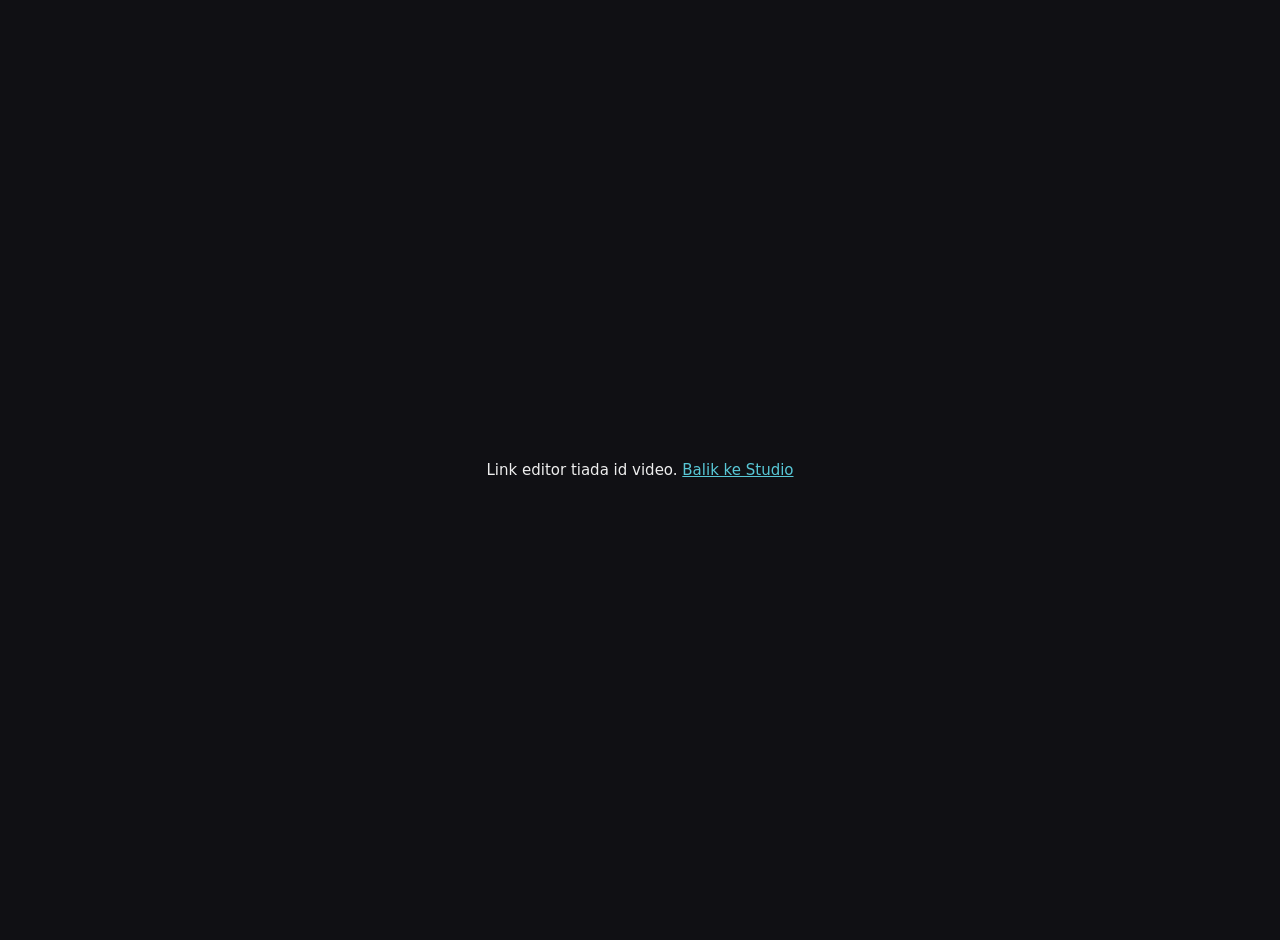
==== editor/index.html @ 08c7e776 "Editor PWA: editor reel dalam Studio, layout gaya CapCut, media dari Drive, Siap ke Mac mini Co-Auth" ====
<!doctype html>
<html lang="ms">
<head>
<meta charset="utf-8">
<meta name="viewport" content="width=device-width,initial-scale=1,viewport-fit=cover">
<title>Editor · Miracikcit Studio</title>
<meta name="theme-color" content="#101014">
<style>body{margin:0;background:#101014;color:#eee;font:15px/1.5 system-ui,sans-serif;display:grid;place-items:center;min-height:100vh;text-align:center;padding:20px}a{color:#58c7d6}</style>
</head>
<body>
<p id="m">Membuka editor…</p>
<script>
/* Pintu masuk editor: editor/?v=<id>. Pastikan service worker Studio aktif, kemudian pergi ke editor/v/<id>/ (dihidang oleh sw.js). */
(async () => {
  const v = new URLSearchParams(location.search).get('v'), m = document.getElementById('m');
  if (!v) { m.innerHTML = 'Link editor tiada id video. <a href="../#editor">Balik ke Studio</a>'; return; }
  if (!('serviceWorker' in navigator)) { m.textContent = 'Browser ni tak sokong editor Studio.'; return; }
  await navigator.serviceWorker.register('../sw.js', { scope: '../' });
  await navigator.serviceWorker.ready;
  if (!navigator.serviceWorker.controller) await new Promise(r => { navigator.serviceWorker.addEventListener('controllerchange', r, { once: true }); setTimeout(r, 3000); });
  location.replace('v/' + encodeURIComponent(v) + '/');
})().catch(e => { document.getElementById('m').textContent = 'Editor tak dapat dibuka: ' + e.message; });
</script>
</body>
</html>
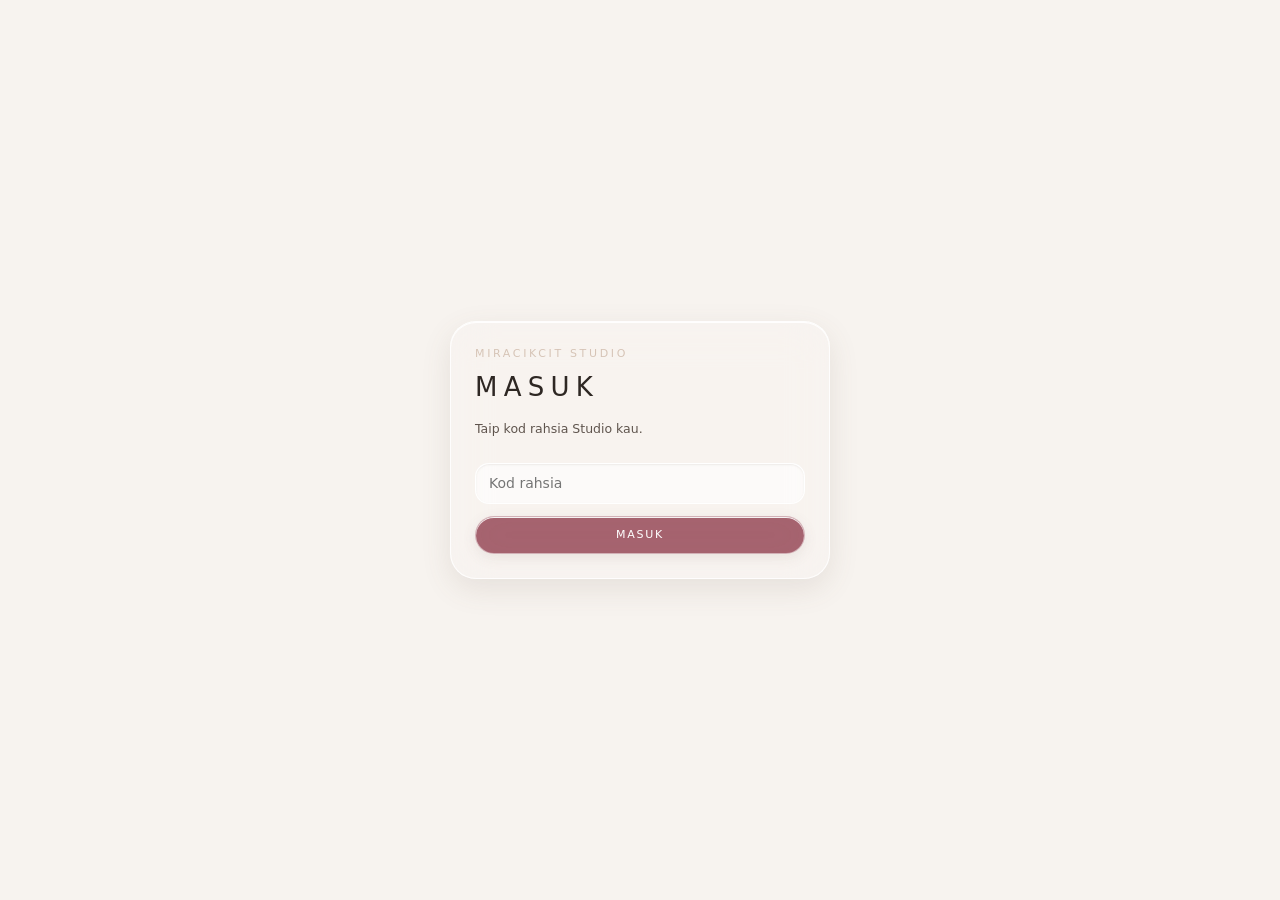
==== commit 05168d40: "Editor jadi app Home Screen sendiri (manifest editor/, senarai projek, ✕ balik ke senarai) Co-Author" ====
--- a/editor/index.html
+++ b/editor/index.html
@@ -3,23 +3,55 @@
 <head>
 <meta charset="utf-8">
 <meta name="viewport" content="width=device-width,initial-scale=1,viewport-fit=cover">
-<title>Editor · Miracikcit Studio</title>
+<title>Editor</title>
+<link rel="manifest" href="manifest.webmanifest">
+<meta name="apple-mobile-web-app-capable" content="yes">
+<meta name="apple-mobile-web-app-title" content="Editor">
+<link rel="apple-touch-icon" href="../icons/icon-180.png">
+<link rel="stylesheet" href="../css/app.css">
 <meta name="theme-color" content="#101014">
-<style>body{margin:0;background:#101014;color:#eee;font:15px/1.5 system-ui,sans-serif;display:grid;place-items:center;min-height:100vh;text-align:center;padding:20px}a{color:#58c7d6}</style>
+<style>body.boot{margin:0;background:#101014;color:#eee;font:15px/1.5 system-ui,sans-serif;display:grid;place-items:center;min-height:100vh;text-align:center;padding:20px}body.boot a{color:#58c7d6}
+body.list{margin:0;padding:calc(env(safe-area-inset-top) + 18px) 16px 40px;min-height:100vh}
+.el h1{font-size:26px;margin:0 0 4px}.el .row{display:flex;align-items:center;gap:10px;padding:14px;margin-top:10px;border-radius:18px;text-decoration:none;color:inherit}
+.el .row b{display:block;font-size:16px}.el .row span{flex:1;min-width:0}.el .row i{font-style:normal;font-size:20px}</style>
 </head>
-<body>
+<body class="boot">
 <p id="m">Membuka editor…</p>
 <script>
 /* Pintu masuk editor: editor/?v=<id>. Pastikan service worker Studio aktif, kemudian pergi ke editor/v/<id>/ (dihidang oleh sw.js). */
 (async () => {
   const v = new URLSearchParams(location.search).get('v'), m = document.getElementById('m');
-  if (!v) { m.innerHTML = 'Link editor tiada id video. <a href="../#editor">Balik ke Studio</a>'; return; }
+  /* 24 Nov 2026 (Mira): Editor boleh jadi app sendiri di Home Screen (manifest editor/, start_url ?app=1), berasingan dari Studio
+     supaya boleh tukar antara Studio dan Editor dalam app switcher. Tanpa ?v= : senarai projek dari Studio (doc edpwa). */
+  if (new URLSearchParams(location.search).get('app')) try { localStorage.setItem('edApp', '1'); } catch (e) {}
+  if (!v) return edList(m);
   if (!('serviceWorker' in navigator)) { m.textContent = 'Browser ni tak sokong editor Studio.'; return; }
-  await navigator.serviceWorker.register('../sw.js', { scope: '../' });
-  await navigator.serviceWorker.ready;
-  if (!navigator.serviceWorker.controller) await new Promise(r => { navigator.serviceWorker.addEventListener('controllerchange', r, { once: true }); setTimeout(r, 3000); });
-  location.replace('v/' + encodeURIComponent(v) + '/');
+  const reg = await navigator.serviceWorker.register('../sw.js', { scope: '../' });
+  reg.update().catch(() => {});
+  // tunggu service worker versi baru (yang kenal laluan editor) mengawal page ni
+  const ping = () => new Promise(res => { const c = navigator.serviceWorker.controller; if (!c) return res(false);
+    const ch = new MessageChannel(); const t = setTimeout(() => res(false), 700); ch.port1.onmessage = e => { clearTimeout(t); res(e.data === 'ed1'); }; c.postMessage({ t: 'edping' }, [ch.port2]); });
+  for (let i = 0; i < 40; i++) { if (await ping()) return location.replace('v/' + encodeURIComponent(v) + '/'); if (i === 8) m.textContent = 'Menyediakan editor kali pertama…'; await new Promise(r => setTimeout(r, 500)); }
+  m.innerHTML = 'Editor belum sedia. Tutup app Studio sepenuhnya, buka semula, kemudian cuba lagi. <a href="">Cuba lagi</a>';
 })().catch(e => { document.getElementById('m').textContent = 'Editor tak dapat dibuka: ' + e.message; });
+
+async function edList(m) {
+  m.textContent = 'Memuatkan projek…';
+  const load = src => new Promise((res, rej) => { const t = document.createElement('script'); t.src = src + '?v=' + Date.now(); t.onload = res; t.onerror = rej; document.head.appendChild(t); });
+  await load('../js/config.js'); await load('../js/runtime.js');
+  document.body.className = 'list'; m.remove();
+  const box = document.createElement('div'); box.className = 'el'; box.innerHTML = '<p class="eyebrow">Miracikcit</p><h1>Editor</h1><p class="meta">Memuatkan…</p>'; document.body.appendChild(box);
+  await Studio.ready();
+  const db = await claude.use('db');
+  db.collection('edpwa').onSnapshot(snap => {
+    const L = snap.docs.map(d => Object.assign({}, d.data(), { id: d.id })).filter(e => e.status !== 'error').sort((a, b) => (b.updated || 0) - (a.updated || 0));
+    const esc = t => String(t || '').replace(/[&<>"]/g, c => ({ '&': '&amp;', '<': '&lt;', '>': '&gt;', '"': '&quot;' })[c]);
+    const day = t => t ? new Date(t).toLocaleDateString('ms-MY', { day: 'numeric', month: 'short' }) : '';
+    box.innerHTML = '<p class="eyebrow">Miracikcit</p><h1>Editor</h1><p class="meta">App berasingan dari Studio. Tukar antara dua app dengan app switcher.</p>' +
+      (L.map(e => e.status === 'proses' ? `<div class="row card glass"><span><b>${esc(e.title || e.id)}</b><small class="meta">Mac mini sedang sediakan…</small></span></div>`
+        : `<a class="row card glass" href="./?v=${encodeURIComponent(e.id)}"><span><b>${esc(e.title || e.id)}</b><small class="meta">${e.n || 0} fail · ${day(e.updated)}</small></span><i>›</i></a>`).join('') || '<p class="meta">Tiada projek editor lagi.</p>');
+  });
+}
 </script>
 </body>
 </html>
--- a/css/app.css
+++ b/css/app.css
@@ -0,0 +1,330 @@
+/* Layout: satu lajur lapang gaya miracikcit.com; kotak kaca berwarna ikut tab; bar menu kaca terapung di bawah (rel sisi di desktop). Satu tema cerah, sengaja, ikut blog. */
+:root{
+  --ink:#2E2723; --muted:#5F544D; --bg:#F7F3EF; --rose:#9A4F5D; --beige:#D6C4B6; --tile:#E4D6CB; --white:#FFFFFF;
+  --line:rgba(46,39,35,.12); --shopee:#EE4D2D; --ok:#8A6A52; --warn:#D1A23A; --bad:#C2534F;
+  --fb:#3F6FB5; --ig:#C2578E; --tt:#2E2723;
+  --font:"Jost",system-ui,-apple-system,"Helvetica Neue",sans-serif; --hand:"Caveat","Bradley Hand",cursive;
+  --c:#9A4F5D;
+  --safeB:env(safe-area-inset-bottom,0px);
+}
+*{box-sizing:border-box}
+[hidden]{display:none!important}
+html,body{margin:0}
+body{background:var(--bg);color:var(--ink);font:400 15px/1.5 var(--font);-webkit-font-smoothing:antialiased;min-height:100vh;
+  background-image:radial-gradient(60vw 50vh at 0% 0%,rgba(154,79,93,.13),transparent 70%),radial-gradient(60vw 50vh at 100% 30%,rgba(176,147,123,.2),transparent 70%),radial-gradient(70vw 50vh at 30% 100%,rgba(214,196,182,.5),transparent 70%);background-attachment:fixed}
+button,input,select,textarea{font:inherit;color:inherit}
+a{color:inherit}
+.wrap{max-width:860px;margin:0 auto;padding-block:18px calc(120px + var(--safeB));padding-left:max(16px,env(safe-area-inset-left,0px));padding-right:max(16px,env(safe-area-inset-right,0px))}
+.glass{background:color-mix(in srgb,var(--c) 11%,rgba(255,255,255,.55));-webkit-backdrop-filter:blur(22px) saturate(170%);backdrop-filter:blur(22px) saturate(170%);border:1px solid rgba(255,255,255,.8);box-shadow:inset 0 1px 0 rgba(255,255,255,.95),0 10px 30px rgba(110,90,78,.12)}
+.up{text-transform:uppercase;letter-spacing:.18em}
+h1{margin:0;font-size:26px;font-weight:400;letter-spacing:.24em;text-transform:uppercase;text-wrap:balance}
+.eyebrow{margin:0 0 6px;font-size:11px;font-weight:500;color:var(--c);letter-spacing:.24em;text-transform:uppercase}
+.head{display:flex;justify-content:space-between;align-items:flex-end;gap:12px;flex-wrap:wrap;margin:8px 0 18px}
+.sub{color:var(--muted);font-size:13px}
+body::before{content:"";position:fixed;inset:0 0 auto;height:env(safe-area-inset-top,0px);z-index:29;background:var(--bg)}
+.brandbar{position:sticky;top:calc(env(safe-area-inset-top,0px) + 8px);z-index:30;border-radius:999px;padding:6px 18px 6px 6px;display:flex;align-items:center;gap:10px;margin-bottom:22px;--c:#D6C4B6}
+.brandbar b{font-weight:500;font-size:12px;letter-spacing:.22em;text-transform:uppercase;flex:1;min-width:0;white-space:nowrap;overflow:hidden;text-overflow:ellipsis}
+.brandbar span{font-size:10px;letter-spacing:.16em;text-transform:uppercase;color:var(--muted);white-space:nowrap}
+.hbtn{width:38px;height:38px;border-radius:50%;display:flex;align-items:center;justify-content:center;background:var(--rose);color:#fff;flex:none}
+.hbtn svg{width:18px;height:18px;fill:none;stroke:currentColor;stroke-width:1.6;stroke-linecap:round;stroke-linejoin:round}
+.banner{border-radius:16px;padding:10px 14px;font-size:13px;margin-bottom:14px;--c:#D1A23A}
+/* buttons */
+.btn{border-radius:999px;padding:9px 16px;font-size:11px;font-weight:500;letter-spacing:.16em;text-transform:uppercase;cursor:pointer;display:inline-flex;align-items:center;justify-content:center;gap:7px;white-space:nowrap;min-height:38px;
+  background:color-mix(in srgb,var(--bc,#fff) 16%,rgba(255,255,255,.6));-webkit-backdrop-filter:blur(16px) saturate(170%);backdrop-filter:blur(16px) saturate(170%);border:1px solid color-mix(in srgb,var(--bc,#fff) 30%,rgba(255,255,255,.85));box-shadow:inset 0 1px 0 rgba(255,255,255,.9),0 4px 14px rgba(110,90,78,.1);color:var(--ink);text-decoration:none}
+.btn:hover{background:color-mix(in srgb,var(--bc,#fff) 26%,rgba(255,255,255,.75))}
+.btn:focus-visible,.chk:focus-visible,.nav a:focus-visible,input:focus-visible,select:focus-visible,textarea:focus-visible{outline:2px solid var(--rose);outline-offset:2px}
+.btn.sm{padding:6px 12px;min-height:32px;font-size:10px}
+.btn.solid{background:color-mix(in srgb,var(--bc,var(--rose)) 88%,transparent);color:#fff;border-color:rgba(255,255,255,.5)}
+.btn.solid:hover{background:var(--bc,var(--rose))}
+.btn.icon{padding:0;width:36px;min-height:36px}
+.btn.rose{--bc:var(--rose)}.btn.shopee{--bc:var(--shopee)}.btn.fb{--bc:var(--fb)}.btn.ig{--bc:var(--ig)}.btn.tt{--bc:var(--tt)}.btn.bad{--bc:var(--bad)}.btn.tab{--bc:var(--c)}
+.btn svg,.nav svg,.ic svg{width:18px;height:18px;fill:none;stroke:currentColor;stroke-width:1.6;stroke-linecap:round;stroke-linejoin:round;flex:none}
+.btns{display:flex;gap:8px;flex-wrap:wrap;align-items:center}
+.chk{display:inline-flex;align-items:center;gap:8px;cursor:pointer;font-size:10px;font-weight:500;letter-spacing:.16em;text-transform:uppercase;border:0;background:none;padding:4px 0;min-height:32px}
+.chk i{width:24px;height:24px;border-radius:8px;display:inline-flex;align-items:center;justify-content:center;background:rgba(255,255,255,.6);border:1px solid rgba(255,255,255,.9);box-shadow:inset 0 1px 0 #fff,0 2px 8px rgba(110,90,78,.16);-webkit-backdrop-filter:blur(12px);backdrop-filter:blur(12px)}
+.chk[aria-pressed=true] i{background:var(--c);border-color:rgba(255,255,255,.6)}
+.chk i svg{width:14px;height:14px;fill:none;stroke:#fff;stroke-width:2.4;stroke-linecap:round;stroke-linejoin:round;opacity:0}
+.chk[aria-pressed=true] i svg{opacity:1}
+.seg{display:inline-flex;border-radius:999px;padding:3px;gap:2px;background:rgba(255,255,255,.5);border:1px solid rgba(255,255,255,.85);box-shadow:inset 0 1px 0 #fff}
+.seg button{border:0;background:transparent;border-radius:999px;padding:6px 12px;font-size:10px;font-weight:500;letter-spacing:.14em;text-transform:uppercase;cursor:pointer;min-height:30px}
+.seg button.on{background:var(--c);color:#fff}
+/* forms */
+.inp,select.inp,textarea.inp{width:100%;min-width:0;border-radius:14px;padding:9px 13px;background:rgba(255,255,255,.62);border:1px solid rgba(255,255,255,.9);box-shadow:inset 0 1px 2px rgba(110,90,78,.1);outline:none;font-size:14px}
+textarea.inp{resize:vertical;min-height:80px;line-height:1.5}
+input[type=date].inp{-webkit-appearance:none;appearance:none;min-height:40px}
+.f{display:block;margin-bottom:12px;min-width:0}
+.f>span{display:block;font-size:10px;font-weight:500;color:var(--muted);margin-bottom:5px;text-transform:uppercase;letter-spacing:.16em}
+.row2{display:grid;grid-template-columns:1fr 1fr;gap:10px}.row2>*{min-width:0}
+.search{position:relative;margin-bottom:14px}.search svg{position:absolute;left:14px;top:50%;transform:translateY(-50%);width:16px;height:16px;fill:none;stroke:var(--muted);stroke-width:1.6;stroke-linecap:round}
+.search .inp{padding-left:40px;border-radius:999px}
+/* cards */
+.list{display:flex;flex-direction:column;gap:12px}
+.card{border-radius:22px;padding:16px}
+.card.big{padding:20px;border-radius:26px}
+.card h3{margin:0;font-size:14px;font-weight:500;letter-spacing:.14em;text-transform:uppercase;overflow-wrap:anywhere}
+.rowh{display:flex;justify-content:space-between;align-items:flex-start;gap:10px}
+.rowh>div:first-child:not(.fno){min-width:0;flex:1}.rowh>.fno+div,.rowh>span+div{min-width:0;flex:1}
+.meta{font-size:12.5px;color:var(--muted);overflow-wrap:anywhere}
+.num{font-size:11px;font-weight:500;letter-spacing:.1em;color:var(--c);font-variant-numeric:tabular-nums;min-width:28px}
+.pill{display:inline-flex;align-items:center;font-size:9.5px;font-weight:500;letter-spacing:.14em;text-transform:uppercase;padding:3px 9px;border-radius:999px;background:color-mix(in srgb,var(--pc,var(--c)) 18%,rgba(255,255,255,.7));border:1px solid rgba(255,255,255,.8);white-space:nowrap}
+.fno{flex:none;width:44px;height:44px;border-radius:14px;display:flex;align-items:center;justify-content:center;font-size:17px;font-weight:600;color:#fff;background:var(--fc,#888);box-shadow:inset 0 1px 0 rgba(255,255,255,.4),0 4px 12px rgba(110,90,78,.2);font-variant-numeric:tabular-nums}
+.bar{height:8px;border-radius:999px;background:rgba(255,255,255,.7);box-shadow:inset 0 1px 2px rgba(110,90,78,.18);overflow:hidden;margin-top:6px}
+.bar i{display:block;height:100%;border-radius:999px;background:var(--sc,var(--ok))}
+.trk{margin-top:10px}.trk .t{display:flex;justify-content:space-between;font-size:10px;font-weight:500;letter-spacing:.14em;text-transform:uppercase;color:var(--sc,var(--muted))}
+.vid{border-top:1px solid var(--line);padding-top:12px;margin-top:12px}
+.empty{border-radius:22px;padding:28px 18px;text-align:center;color:var(--muted);border:1px dashed rgba(46,39,35,.2);font-size:14px}
+.hand{font-family:var(--hand);font-size:22px;color:var(--rose);line-height:1.1}
+/* home */
+.hgrid{display:grid;grid-template-columns:repeat(3,1fr);gap:10px}
+.hbox{border-radius:22px;padding:14px 12px;cursor:pointer;text-align:left;display:flex;flex-direction:column;gap:8px;min-height:108px;color:var(--ink);font:inherit;min-width:0}
+.hbox b{font-size:44px;font-weight:300;line-height:1;font-variant-numeric:tabular-nums}
+.hbox span.l{font-size:clamp(9.5px,2.7vw,13px);font-weight:500;letter-spacing:.08em;text-transform:uppercase;margin-top:auto;white-space:nowrap}
+.hbox.tall{grid-column:3;grid-row:2 / span 2}.hbox.tall b{font-size:62px}
+.edl{display:flex;flex-direction:column;gap:3px;font-size:11px;color:var(--muted);line-height:1.25;min-width:0}.edl span{overflow:hidden;text-overflow:ellipsis;white-space:nowrap}
+.rbox{border-radius:40px;padding:26px 24px;margin-top:14px;border-width:2px}
+.rbox h2{margin:0;font-size:17px;font-weight:500;letter-spacing:.2em;text-transform:uppercase}
+.rbox .rn{font-size:68px;font-weight:300;line-height:1;font-variant-numeric:tabular-nums}
+.rbox .rt{font-size:16px}.rbox .rt strong{font-weight:500}
+.bigno{font-size:26px;font-weight:300;line-height:1;color:var(--c);font-variant-numeric:tabular-nums;min-width:38px;flex:none}
+.jleft{display:flex;flex-direction:column;flex:none;min-width:88px}.jleft b{font-size:17px;font-weight:500;letter-spacing:.04em;color:var(--c)}.jleft i{font-style:normal;font-size:15px;font-weight:500}
+.acc{border-left:7px solid var(--ac,transparent)!important;font-weight:500}
+.inwrap{position:relative;display:block}.inwrap .inp{padding-right:46px}.inwrap .btn{position:absolute;right:3px;top:50%;transform:translateY(-50%);width:34px;min-height:34px}
+.calg{display:grid;grid-template-columns:repeat(7,1fr);gap:4px}.dow{text-align:center;font-size:9px;font-weight:500;letter-spacing:.14em;color:var(--muted)}
+.cd{aspect-ratio:1;border:0;border-radius:12px;background:rgba(255,255,255,.55);cursor:pointer;display:flex;flex-direction:column;align-items:center;justify-content:center;gap:3px;padding:0;min-width:0;color:var(--ink)}
+.cd b{font-weight:400;font-size:14px}.cd i{display:flex;gap:2px;height:6px}.cd u{width:6px;height:6px;border-radius:50%}.cd.today{background:var(--rose);color:#fff}
+.evrow{display:flex;align-items:center;gap:12px;width:100%;text-align:left;border:0;background:none;padding:10px 0;border-top:1px solid var(--line);cursor:pointer;color:var(--ink);font:inherit}
+.evd{flex:none;width:42px;text-align:center;font-size:9px;letter-spacing:.14em;text-transform:uppercase;color:var(--muted)}.evd b{display:block;font-size:24px;font-weight:300;color:var(--ink);line-height:1}
+.evrow strong{font-weight:500}
+.kitmenu{position:sticky;top:calc(env(safe-area-inset-top,0px) + 66px);z-index:20;margin-bottom:14px;display:flex}.kitmenu .seg{max-width:100%;overflow-x:auto;--c:#B0937B}.kitmenu .seg button{white-space:nowrap}
+@media (max-width:700px){.row2{grid-template-columns:1fr}h1{font-size:21px;letter-spacing:.2em}}
+/* inspiration */
+.igrid{display:grid;grid-template-columns:repeat(3,1fr);gap:3px;border-radius:18px;overflow:hidden}
+.icell{position:relative;aspect-ratio:1;background:var(--tile);overflow:hidden}
+.ipic{width:100%;height:100%;border:0;padding:0;cursor:pointer;background:none;display:flex;align-items:center;justify-content:center;font-size:10px;letter-spacing:.14em;text-transform:uppercase;color:var(--muted)}
+.iact{position:absolute;right:6px;top:6px;display:none;gap:6px}.icell.sel .iact{display:flex}.icell.sel{outline:3px solid var(--rose);outline-offset:-3px}
+@media (hover:hover){.icell:hover .iact{display:flex}}
+.igrid img{width:100%;height:100%;object-fit:cover;display:block}
+@media (min-width:700px){.igrid{grid-template-columns:repeat(4,1fr)}}
+.mbadge{display:inline-flex;align-items:center;gap:8px;font-size:10px;font-weight:500;letter-spacing:.14em;text-transform:uppercase;padding:6px 12px;border-radius:999px;background:rgba(255,255,255,.7);border:1px solid rgba(255,255,255,.95);box-shadow:0 2px 8px rgba(110,90,78,.1);color:var(--muted)}
+.mbadge i{width:8px;height:8px;border-radius:50%;background:#A39890}.mbadge.on{color:var(--ink)}.mbadge.on i{background:#3FA35B;box-shadow:0 0 0 3px rgba(63,163,91,.2)}
+.trrow{display:block;width:100%;text-align:left;cursor:pointer;font:inherit;color:inherit}
+.trtxt{white-space:pre-wrap;overflow-wrap:anywhere;max-height:52vh;overflow:auto;font-size:14px;line-height:1.65;background:rgba(255,255,255,.6);border-radius:16px;padding:12px 14px;margin-top:8px}
+.trtxt .ts{font-size:11px;font-weight:500;color:var(--c);margin-right:6px;font-variant-numeric:tabular-nums}
+.trisi{margin:8px 0 12px;padding-left:22px}.trisi li{margin-bottom:6px;line-height:1.5}
+/* nav */
+.nav{position:fixed;left:0;right:0;bottom:0;z-index:40;padding:0 max(10px,env(safe-area-inset-right,0px)) calc(10px + var(--safeB)) max(10px,env(safe-area-inset-left,0px));pointer-events:none}
+.nav .in{pointer-events:auto;max-width:860px;margin:0 auto;border-radius:26px;padding:6px;display:flex;gap:2px;overflow-x:auto;scrollbar-width:none;--c:#D6C4B6}
+.nav .in::-webkit-scrollbar{display:none}
+.nav a{flex:0 0 auto;min-width:62px;display:flex;flex-direction:column;align-items:center;gap:4px;padding:8px 8px 6px;border-radius:20px;text-decoration:none;font-size:8px;font-weight:500;letter-spacing:.14em;text-transform:uppercase;color:var(--muted);white-space:nowrap}
+.nav a.on{color:var(--ink);background:color-mix(in srgb,var(--c) 26%,rgba(255,255,255,.85));box-shadow:inset 0 1px 0 #fff,0 3px 10px rgba(110,90,78,.14)}
+.nav a.on svg{stroke:var(--c)}
+/* modal + toast */
+.scrim{position:fixed;inset:0;background:rgba(46,39,35,.28);-webkit-backdrop-filter:blur(4px);backdrop-filter:blur(4px);display:flex;align-items:flex-end;justify-content:center;z-index:60}
+.modal{width:min(640px,100%);max-height:90vh;overflow:auto;border-radius:26px 26px 0 0;padding:20px max(18px,env(safe-area-inset-right,0px)) calc(20px + var(--safeB)) max(18px,env(safe-area-inset-left,0px));background:color-mix(in srgb,var(--c) 8%,rgba(250,247,244,.94))}
+@media (min-width:700px){.scrim{align-items:center}.modal{border-radius:26px}}
+.modal h2{margin:0 0 14px;font-size:16px;font-weight:500;letter-spacing:.2em;text-transform:uppercase}
+.modal h4{margin:16px 0 6px;font-size:11px;font-weight:500;letter-spacing:.18em;text-transform:uppercase;color:var(--c)}
+.modal ul{margin:0;padding-left:18px}.modal li{margin-bottom:4px}
+.toast{position:fixed;left:50%;bottom:calc(104px + var(--safeB));transform:translateX(-50%);background:var(--ink);color:#fff;padding:9px 18px;border-radius:999px;font-size:11px;letter-spacing:.14em;text-transform:uppercase;z-index:80;opacity:0;transition:opacity .2s;pointer-events:none;max-width:90vw;text-align:center}
+.toast.show{opacity:1}
+details.col>summary{list-style:none;cursor:pointer}details.col>summary::-webkit-details-marker{display:none}
+details.col[open] .chev{transform:rotate(180deg)}
+pre.txt{white-space:pre-wrap;overflow-wrap:anywhere;font:13px/1.5 var(--font);margin:0}
+audio{width:100%;margin-top:8px}
+@media (prefers-reduced-motion:reduce){*{transition:none!important}}
+/* ---- PWA ---- */
+.gate{position:fixed;inset:0;z-index:100;display:flex;align-items:center;justify-content:center;padding:16px;background:var(--bg)}
+.gate-in{width:min(380px,100%);border-radius:26px;padding:24px;--c:#D6C4B6}
+.netpill{font-size:9px!important;letter-spacing:.12em;color:var(--bad)!important;margin-right:6px}
+.updbar{position:fixed;left:50%;transform:translateX(-50%);top:calc(env(safe-area-inset-top,0px) + 64px);z-index:90;border:0;border-radius:999px;padding:10px 18px;background:var(--rose);color:#fff;font:500 11px var(--font);letter-spacing:.12em;text-transform:uppercase;box-shadow:0 6px 20px rgba(110,90,78,.25)}
+
+/* Products: timeline status */
+.tl{display:flex;margin:14px 0 2px}
+.tl .s{flex:1;position:relative;text-align:center;font-size:9px;font-weight:500;letter-spacing:.06em;text-transform:uppercase;color:var(--muted);opacity:.7;line-height:1.25}
+.tl .s:before{content:'';position:absolute;top:8px;left:-50%;right:50%;height:2px;background:rgba(110,90,78,.18)}
+.tl .s:first-child:before{display:none}
+.tl .s i{position:relative;z-index:1;display:flex;align-items:center;justify-content:center;width:18px;height:18px;border-radius:50%;margin:0 auto 6px;background:rgba(255,255,255,.85);box-shadow:inset 0 0 0 1.5px rgba(110,90,78,.28)}
+.tl .s i svg{width:11px;height:11px;stroke:#fff;stroke-width:3}
+.tl .s.d,.tl .s.cur{color:var(--ink);opacity:1}
+.tl .s.d i{background:var(--c);box-shadow:none}
+.tl .s.d:before,.tl .s.cur:before{background:var(--c)}
+.tl .s.cur i{background:#fff;box-shadow:inset 0 0 0 2.5px var(--c),0 0 0 4px rgba(90,143,181,.18)}
+/* kad senarai berselang-seli + lencana countdown sample */
+.list.alt>.card:nth-child(even){background:color-mix(in srgb,var(--c) 22%,rgba(255,255,255,.55))}
+.tsc{padding:13px 14px}.tsc h3{margin:0 0 2px}
+.tsb{margin-top:10px;gap:6px;flex-wrap:wrap;align-items:center}.tsb .inp.acc{width:auto;max-width:130px;min-height:32px;padding:4px 10px;font-size:11px;margin:0}
+.smpb{display:flex;flex-direction:column;align-items:flex-end;gap:3px;flex-shrink:0}
+.pill.smpp{gap:6px;padding:4px 10px;background:var(--pc);color:#fff;border-color:transparent}.pill.smpp[style*='E3B23C'],.smpb[style*='E3B23C'] .pill.smpp{color:#3B2C0C}.pill.smpp b{font-size:15px;letter-spacing:0}
+.smpd{background:none;border:0;padding:0;font:inherit;font-size:10.5px;color:var(--muted);text-decoration:underline dotted;cursor:pointer}
+
+/* status butang: sedang proses (kuning) / siap (hijau) */
+.btn.st-run{background:#F3D27A;color:#4A3608;border-color:#E9BD45;opacity:1}
+.btn.st-done{background:#CDE8D3;color:#1F5A30;border-color:#9FD0AB}
+.btn.st-done svg,.btn.st-run svg{stroke:currentColor}
+.spin{display:inline-block;width:11px;height:11px;border:2px solid currentColor;border-right-color:transparent;border-radius:50%;margin-right:6px;animation:spn .8s linear infinite;vertical-align:-1px}
+@keyframes spn{to{transform:rotate(360deg)}}
+@media (prefers-reduced-motion:reduce){.spin{animation:none}}
+
+/* butang kad To Shoot: grid penuh, tiada ruang kosong */
+.tsb{display:grid!important;grid-template-columns:minmax(0,1.4fr) minmax(0,1fr) minmax(0,1fr) 36px;gap:6px}
+.tsb.tsb2{grid-template-columns:repeat(3,minmax(0,1fr)) 36px}
+.tsb.tsb2>.inp.acc{grid-column:span 2}.tsb.tsb2>[data-act=lsAdd]{grid-column:span 2}
+.tsb>.btn,.tsb>.inp.acc{width:100%;max-width:none;min-width:0;justify-content:center;padding-left:6px;padding-right:6px;white-space:nowrap;overflow:hidden;text-overflow:ellipsis}
+.tsb>.btn.icon{width:36px;padding:0}
+/* Home baru: Editor 2x2, kotak kecil "Lagi", kad depan padat */
+.hgrid .hbox.big2{grid-column:1 / span 2;grid-row:2 / span 2}.hbox.big2 b{font-size:72px}
+.mgrid{display:grid;grid-template-columns:repeat(4,minmax(0,1fr));gap:8px;margin-top:10px}
+.hbox.mini{min-height:72px;padding:10px;border-radius:18px;gap:4px}.hbox.mini b{font-size:26px}.hbox.mini span.l{font-size:clamp(8px,2.3vw,10.5px);letter-spacing:.06em}
+.rbox.cc{padding:18px 20px 14px;border-radius:32px;cursor:pointer;display:block}
+.rbox.cc .rn{font-size:56px}
+.ccr{margin-top:10px}.ccr .rowh{align-items:center;gap:8px}
+.ccn{font-size:15px;font-weight:500;flex:1;min-width:0;white-space:nowrap;overflow:hidden;text-overflow:ellipsis}
+.ccr .bar{margin-top:5px;height:4px}
+.ccmore{display:flex;justify-content:flex-end;align-items:center;gap:4px;margin-top:10px;font-size:10px;font-weight:500;letter-spacing:.14em;text-transform:uppercase;color:var(--c)}
+.ccmore svg{width:14px;height:14px;fill:none;stroke:currentColor;stroke-width:1.8}
+.tl.tl-mini{margin:6px 0 4px}.tl.tl-mini .s:before{top:6px}.tl.tl-mini .s i{width:14px;height:14px;margin-bottom:0}.tl.tl-mini .s i svg{width:8px;height:8px}
+
+/* Editor 2x2: nombor kiri, senarai kanan */
+.hbox.edbox{flex-direction:row;gap:12px;align-items:stretch}
+.edbox .edn{display:flex;flex-direction:column;justify-content:space-between;flex:none;min-width:64px}
+.edbox .edl{flex:1;border-left:1px solid var(--line,rgba(0,0,0,.08));padding-left:10px;justify-content:center;gap:6px}
+.edbox .edr{display:flex;align-items:center;gap:6px;min-width:0}.edbox .edr>span{flex:1;min-width:0;overflow:hidden;text-overflow:ellipsis;white-space:nowrap;color:var(--ink)}
+.edbox .edr i{font-style:normal;flex:none;font-size:9px;letter-spacing:.08em;text-transform:uppercase;font-weight:500;color:var(--pc);border:1px solid var(--pc);border-radius:999px;padding:1px 6px}
+
+/* Projects: produk dah published dilipat, warna lain */
+.pubgrp{--c:#6B8F71;background:rgba(205,232,211,.45)}
+.pubrow{border-top:1px solid var(--line,rgba(0,0,0,.08));padding-top:10px}.pubrow strong{font-weight:500}
+
+/* Jobs: jumlah RM besar kanan atas, kotak tambah dari screenshot, kad semak */
+.rmtot{display:flex;flex-direction:column;align-items:flex-end;text-align:right;min-width:0}
+.rmtot b{font-size:clamp(26px,8vw,38px);font-weight:300;line-height:1;color:var(--c);font-variant-numeric:tabular-nums;white-space:nowrap}
+.rmtot span{font-size:10.5px;letter-spacing:.06em;color:var(--muted);margin-top:4px}
+.jdrop{display:flex;gap:12px;align-items:center;width:100%;text-align:left;border:1.5px dashed var(--c);border-radius:18px;padding:14px;margin-bottom:14px;background:rgba(255,255,255,.35);color:var(--ink);font:inherit;cursor:pointer}
+.jdrop svg{width:24px;height:24px;flex:none;fill:none;stroke:var(--c);stroke-width:1.5;stroke-linecap:round;stroke-linejoin:round}
+.jrev{box-shadow:0 0 0 1.5px #E9BD45 inset}
+.row3{display:grid;grid-template-columns:repeat(3,minmax(0,1fr));gap:8px}
+@media (max-width:420px){.row3{grid-template-columns:1fr 1fr}}
+.smprm{display:flex;align-items:center;gap:6px;flex:none}.smprm span{font-size:11px;color:var(--muted)}.smprm .inp{width:84px;text-align:right}
+.smpdone{opacity:.65}.smpdone h3 svg{width:14px;height:14px;margin-right:4px;vertical-align:-2px;fill:none;stroke:var(--ok);stroke-width:2}
+
+.smptask{margin:8px 0 0;padding-left:18px;font-size:12px;color:var(--muted);line-height:1.45}
+
+/* Projects: chip jenis, tugasan boleh tick */
+.kchip{display:inline-block;font-size:9.5px;font-weight:600;letter-spacing:.08em;border-radius:999px;padding:1px 8px;margin-right:4px;vertical-align:1px}
+.kchip.paid{background:#F3E3C4;color:#8A5E25}.kchip.smp{background:#DCE8F3;color:#3E6F96}
+.tasks{display:flex;flex-direction:column;gap:4px;margin-top:10px}
+.tk{display:flex;gap:8px;align-items:flex-start;text-align:left;background:none;border:0;padding:3px 0;font:inherit;font-size:12.5px;color:var(--ink);cursor:pointer;line-height:1.35}
+.tk i{flex:none;width:18px;height:18px;border-radius:6px;border:1.5px solid var(--line,rgba(0,0,0,.2));display:grid;place-items:center;margin-top:-1px}
+.tk i svg{width:12px;height:12px;fill:none;stroke:#fff;stroke-width:2.4;opacity:0}
+.tk.on i{background:var(--ok);border-color:var(--ok)}.tk.on i svg{opacity:1}.tk.on span{text-decoration:line-through;color:var(--muted)}
+.prseg{max-width:100%;overflow-x:auto}.prseg button{white-space:nowrap}
+
+/* Footage: gambar kecil Drive, grid stok */
+.fthumbs{display:grid;grid-template-columns:repeat(4,minmax(0,1fr));gap:6px;margin-top:10px}
+.fth{position:relative;aspect-ratio:9/16;border-radius:10px;overflow:hidden;background:rgba(0,0,0,.06);display:block}
+.fth img,.fcell img{width:100%;height:100%;object-fit:cover;display:block}
+.fth button{all:unset;display:block;width:100%;height:100%;cursor:pointer}
+.fth i{position:absolute;top:4px;right:4px;font-style:normal;font-size:11px;background:#fff;color:#1F5A30;border-radius:999px;width:20px;height:20px;display:grid;place-items:center;font-weight:600}
+.fth.off img{opacity:.3}.fth.off i{color:var(--bad)}
+.fth em{position:absolute;left:4px;bottom:4px;font-style:normal;font-size:9px;background:rgba(255,255,255,.85);border-radius:6px;padding:1px 5px;letter-spacing:.04em}
+.fplay{position:absolute;right:4px;bottom:4px;width:24px;height:24px;border-radius:999px;background:rgba(0,0,0,.55);color:#fff;display:grid;place-items:center;font-size:10px;text-decoration:none}
+.noth{display:block;width:100%;height:100%;background:repeating-linear-gradient(45deg,rgba(0,0,0,.04) 0 6px,transparent 6px 12px)}
+.fgrid{display:grid;grid-template-columns:repeat(auto-fill,minmax(104px,1fr));gap:8px}
+.fcell{display:flex;flex-direction:column;gap:4px;text-decoration:none;color:var(--ink)}
+.fcell img,.fcell .noth{aspect-ratio:9/16;border-radius:12px;max-width:100%}
+.fcell span{font-size:10.5px;color:var(--muted);line-height:1.3}.fcell b{display:block;color:var(--ink);font-weight:500;font-size:11px;white-space:nowrap;overflow:hidden;text-overflow:ellipsis}
+
+/* Editor › Style (Tiru Gaya) */
+.chips{display:flex;flex-wrap:wrap;gap:6px}
+.chip{border:1px solid var(--line);background:rgba(255,255,255,.6);color:var(--muted);border-radius:999px;padding:5px 12px;font:500 12px var(--font);cursor:pointer;min-height:30px}
+.chip.on{background:var(--c);border-color:var(--c);color:#fff}
+.gyname{font-family:var(--hand);font-size:34px;line-height:1;color:var(--c)}
+.gyname.sm{font-size:28px}
+.gycard .chips{margin:10px 0}
+.gyscan{display:block;margin:10px 0;border-radius:12px;overflow:hidden;background:var(--tile)}
+.gyscan img{display:block;width:100%;height:auto}
+.gyfacts{display:grid;grid-template-columns:auto 1fr;gap:6px 14px;font-size:13px;margin:10px 0 0}
+.gyfacts dt{color:var(--muted)}.gyfacts dd{margin:0;min-width:0}
+.gybeats{margin-top:8px;font-size:13px}.gybeats ol{margin:6px 0 0;padding-left:20px}
+.gyfxrow{display:flex;gap:10px;align-items:center;flex-wrap:wrap;padding:8px;border-radius:12px;background:rgba(255,255,255,.5)}
+.gyfxrow.off{opacity:.55}
+.gystrip{flex:0 0 120px;border-radius:8px;overflow:hidden}.gystrip img{display:block;width:100%}
+.gymatch{display:flex;flex-direction:column;gap:6px;margin-top:12px;padding:12px;border-radius:12px;background:var(--tile)}
+.gyup{display:flex;gap:10px;align-items:center;padding:10px 12px;border-radius:12px;background:rgba(255,255,255,.6);font-size:13px;margin-bottom:10px}
+.gybar{height:6px;border-radius:99px;background:var(--tile);overflow:hidden;margin:-4px 0 12px}.gybar i{display:block;height:100%;background:var(--c);transition:width .3s}
+/* B-roll: langkah projek + swipe dalam Studio */
+.brsteps{display:flex;align-items:flex-start;gap:0;margin-top:12px}
+.brsteps em{flex:1;height:2px;background:rgba(46,39,35,.14);margin-top:11px;min-width:6px}
+.brs{display:flex;flex-direction:column;align-items:center;gap:2px;background:none;border:0;padding:0;font:inherit;color:var(--muted);min-width:0;max-width:86px;text-align:center;cursor:default}
+.brs[data-act]{cursor:pointer}
+.brs i{width:24px;height:24px;border-radius:50%;display:grid;place-items:center;background:rgba(255,255,255,.7);border:1.5px solid rgba(46,39,35,.2)}
+.brs i svg{width:13px;height:13px;stroke:#fff;fill:none;stroke-width:2.4}
+.brs b{font-size:10px;font-weight:600;letter-spacing:.1em;text-transform:uppercase}
+.brs span{font-size:10px;line-height:1.2}
+.brs.ok i{background:var(--ok);border-color:var(--ok)}
+.brs.cur i{border-color:var(--warn);background:color-mix(in srgb,var(--warn) 30%,#fff)}.brs.cur{color:var(--ink)}
+.brcard{position:relative;aspect-ratio:9/16;max-height:52vh;margin:0 auto;border-radius:22px;overflow:hidden;background:#211b18;touch-action:pan-y;transition:transform .25s}
+.brcard iframe{position:absolute;inset:0;width:100%;height:100%;border:0}
+.brspr{position:absolute;inset:0;background-size:400% 100%;background-repeat:no-repeat;animation:brspr 2.4s infinite steps(1,end)}
+@keyframes brspr{0%{background-position:0% 0}25%{background-position:33.333% 0}50%{background-position:66.667% 0}75%{background-position:100% 0}}
+.brst{position:absolute;top:16px;padding:5px 12px;border-radius:10px;font-weight:600;letter-spacing:.2em;font-size:13px;color:#fff;border:2px solid #fff;opacity:0;pointer-events:none}
+.brst.k{left:14px;background:rgba(154,79,93,.85)}.brst.s{right:14px;background:rgba(46,39,35,.75)}
+.brplay{position:absolute;left:50%;top:50%;transform:translate(-50%,-50%);width:58px;height:58px;border-radius:50%;border:2px solid #fff;background:rgba(0,0,0,.35);color:#fff;font-size:22px;cursor:pointer}
+.brsrc{position:absolute;left:10px;right:10px;bottom:10px;display:flex;justify-content:space-between;color:#fff;font-size:11px;text-shadow:0 1px 3px #000;pointer-events:none}
+.brbar{display:flex;gap:10px;margin-top:12px}.brbar .big2b{flex:1;min-height:52px;font-size:13px;letter-spacing:.16em}
+.brshot{display:flex;gap:8px;align-items:flex-start;font-size:13px;margin-top:6px}.brshot input{margin-top:3px}.brshot em{color:var(--muted);font-style:normal;font-size:11px}
+.brrow{display:flex;align-items:center;gap:8px;margin-top:10px;padding-top:10px;border-top:1px solid rgba(46,39,35,.08)}
+.tokn{display:inline-flex;align-items:center;gap:3px;font-size:9.5px;line-height:1;color:var(--muted);white-space:nowrap;vertical-align:middle;letter-spacing:0}
+.tokn svg{width:11px;height:11px;transform:rotate(-90deg)}.tokn circle{fill:none;stroke:rgba(46,39,35,.15);stroke-width:2.4}.tokn circle.a{stroke:var(--tc);stroke-linecap:round}
+.tokn.free circle{stroke:var(--ok);opacity:.55}
+.toknote{display:block;margin-top:4px}
+/* 2026-11-23 senarai ringkas (Shoot Creative, Published Creative) */
+.clist{display:flex;flex-direction:column;gap:6px}
+.crow{display:flex;align-items:center;gap:8px;padding:9px 10px;border-radius:14px}
+.crow .crt{flex:1 1 auto;min-width:0;display:flex;flex-direction:column}
+.crow .crt b{font-size:14px;line-height:1.25}
+.crow .crt small{font-size:12px;color:var(--muted);white-space:nowrap;overflow:hidden;text-overflow:ellipsis}
+.crow .crb{display:flex;gap:4px;flex:0 0 auto;align-items:center}
+.crow .crb .btn.sm{padding-left:9px;padding-right:9px}
+.stbar{margin-top:6px}.stbar .stt{display:flex;justify-content:space-between;font-size:12px;font-weight:600}.stbar .stg{height:7px;border-radius:5px;background:rgba(0,0,0,.08);overflow:hidden;margin-top:3px}.stbar .stg i{display:block;height:100%;background:var(--c,#8A6A52);border-radius:5px;transition:width .6s}
+/* VO v3 perakam */
+.vrbox{text-align:center}
+.vrclock{font-size:40px;font-weight:700;font-variant-numeric:tabular-nums;margin:2px 0 8px}
+.vrwave{width:100%;height:84px;border-radius:12px;background:rgba(255,255,255,.55);display:block}
+.vrpos{width:100%;margin:10px 0 2px}
+.vrbtns{display:grid;grid-template-columns:repeat(3,1fr);gap:8px}
+.vrb{display:flex;flex-direction:column;align-items:center;gap:2px;padding:12px 6px;border-radius:16px;border:1px solid var(--line);background:#fff;font:600 13px var(--sans,inherit);color:inherit;cursor:pointer}
+.vrb b{font-size:22px;line-height:1}
+.vrb:disabled{opacity:.35}
+.vrb.rec b{color:#d33}.vrb.rec.on{background:#d33;color:#fff;border-color:#d33;animation:vrpulse 1.2s infinite}.vrb.rec.on b{color:#fff}
+.vrb.bad b{filter:grayscale(.2)}
+.vrb.fin{background:#1d1b1a;color:#fff;border-color:#1d1b1a}
+@keyframes vrpulse{50%{box-shadow:0 0 0 8px rgba(221,51,51,.18)}}
+.micb{width:34px;height:34px;border-radius:50%;display:inline-grid;place-items:center;border:0;cursor:pointer;color:#fff;font-size:16px;flex:0 0 auto}
+.micb.need{background:#d33}.micb.ok{background:#3E8E5A}
+/* kad Shoot kemas (23 Nov) */
+.tsx{display:flex;flex-wrap:wrap;gap:5px;margin-top:10px;align-items:center}
+.tsx .btn.sm{min-height:26px;padding:3px 10px;font-size:10px}
+.tsx .inp.acc{width:auto;max-width:120px;min-height:26px;padding:2px 8px;font-size:10px;margin:0}
+.tsx .tokn{transform:scale(.85)}
+.tsm{display:flex;gap:6px;margin-top:8px;align-items:center}
+.tsm .tsgrow{flex:1 1 auto;justify-content:center}
+.vrtp{display:flex;align-items:center;gap:8px;margin:4px 0 10px;padding:12px 10px;border-radius:14px;background:#fff8ec;text-align:left}
+.vrtp>div{flex:1}.vrtp small{font-size:11px;color:var(--muted)}.vrtp p{margin:2px 0 0;font-size:20px;line-height:1.3;font-weight:600}
+.vrtpb{width:38px;height:38px;border-radius:50%;border:1px solid var(--line);background:#fff;font-size:22px;cursor:pointer}.vrtpb:disabled{opacity:.3}
+.btns.tem{flex-wrap:nowrap;align-items:center}.btns.tem>.btn:not(.icon),.btns.tem>a.btn{flex:1 1 auto;justify-content:center;min-width:0;white-space:nowrap;overflow:hidden;text-overflow:ellipsis}.btns.tem .tokn{display:none}
+.tsx .btn.sm{min-height:24px!important;height:24px;padding:0 9px!important;font-size:9px!important;letter-spacing:.06em}.tsx .btn.sm svg{width:12px;height:12px}
+.tsx .inp.acc{height:24px;min-height:24px!important;font-size:10px!important}
+
+/* Threads */
+.thstage{position:relative;margin-top:10px;border-radius:16px;overflow:hidden;background:rgba(0,0,0,.05);display:flex;justify-content:center}
+.thstage img{display:block;max-width:100%;max-height:60vh}
+.thcool{position:absolute;inset:0;background:rgb(90,140,220);mix-blend-mode:soft-light;pointer-events:none}
+.thrail{display:flex;gap:8px;overflow-x:auto;padding:8px 0 2px;scrollbar-width:none}
+.thth,.thpre{flex:none;border:2px solid transparent;border-radius:12px;padding:0;background:rgba(255,255,255,.5);cursor:pointer;overflow:hidden}
+.thth{width:56px;height:56px}.thth img,.thpre img{width:100%;height:100%;object-fit:cover;display:block}
+.thth.add{display:flex;align-items:center;justify-content:center;color:var(--c)}.thth.add svg{width:22px;height:22px;fill:none;stroke:currentColor;stroke-width:1.6}
+.thpre{width:72px;display:flex;flex-direction:column}.thpre img{height:72px}.thpre span{font-size:10px;padding:4px 2px;letter-spacing:.04em}
+.thth.on,.thpre.on{border-color:var(--c)}
+.thsl{display:block;margin:6px 0}.thsl span{display:flex;justify-content:space-between;font-size:12px}.thsl input{width:100%;accent-color:var(--c)}
+.thtips{margin:8px 0 0;padding-left:18px;font-size:14px;line-height:1.5}.thtips li{margin:3px 0}
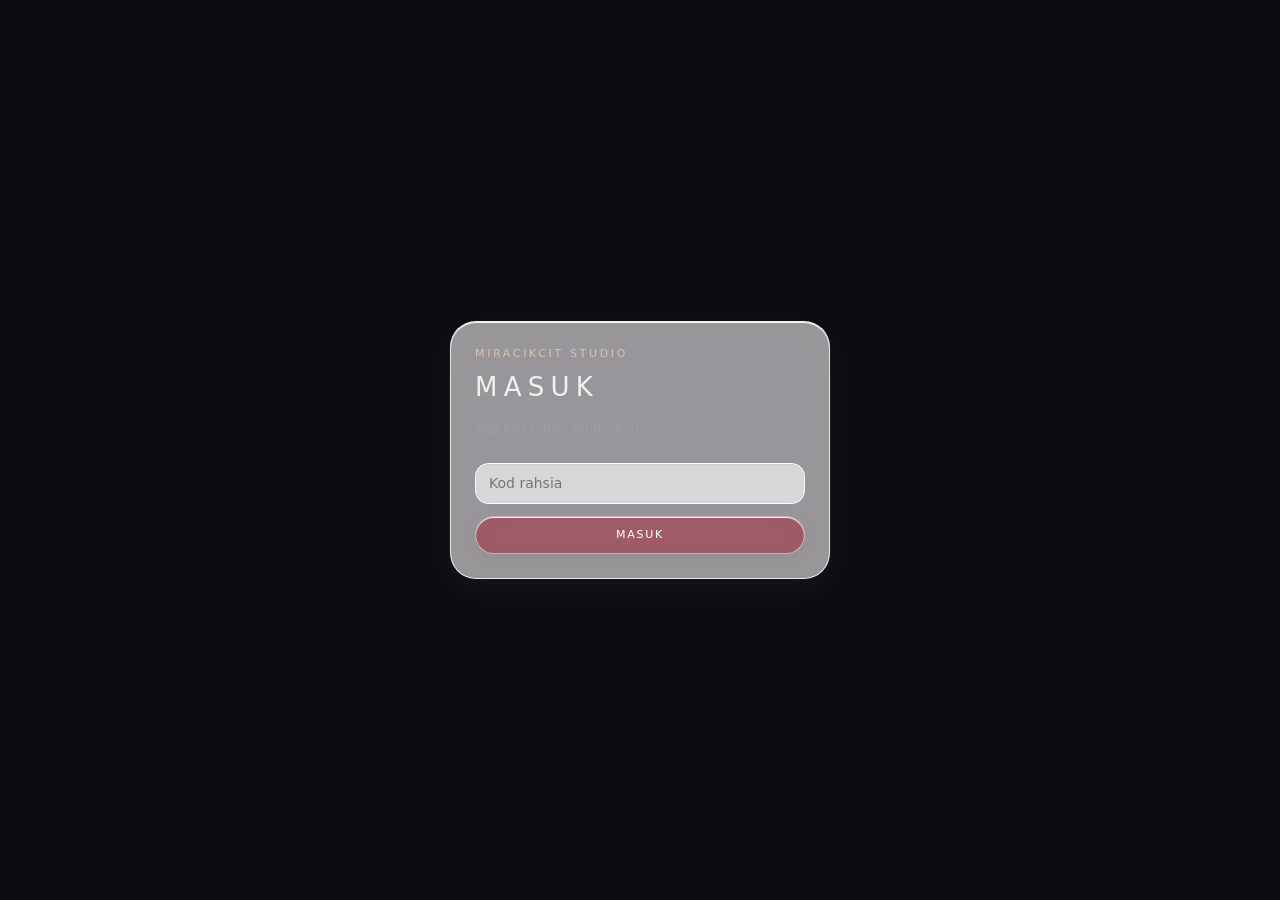
==== commit 292e3942: "App Editor: senarai baru + New Video dipindah ke app Editor sendiri; tab Editor Studio dipulangkan C" ====
--- a/editor/index.html
+++ b/editor/index.html
@@ -7,9 +7,9 @@
 <link rel="manifest" href="manifest.webmanifest">
 <meta name="apple-mobile-web-app-capable" content="yes">
 <meta name="apple-mobile-web-app-title" content="Editor">
-<link rel="apple-touch-icon" href="../icons/icon-180.png">
+<link rel="apple-touch-icon" href="../icons/editor-180.png">
 <link rel="stylesheet" href="../css/app.css">
-<meta name="theme-color" content="#101014">
+<meta name="theme-color" content="#0c0c13">
 <style>body.boot{margin:0;background:#101014;color:#eee;font:15px/1.5 system-ui,sans-serif;display:grid;place-items:center;min-height:100vh;text-align:center;padding:20px}body.boot a{color:#58c7d6}
 body.list{margin:0;padding:calc(env(safe-area-inset-top) + 18px) 16px 40px;min-height:100vh}
 .el h1{font-size:26px;margin:0 0 4px}.el .row{display:flex;align-items:center;gap:10px;padding:14px;margin-top:10px;border-radius:18px;text-decoration:none;color:inherit}
@@ -24,6 +24,7 @@
   /* 24 Nov 2026 (Mira): Editor boleh jadi app sendiri di Home Screen (manifest editor/, start_url ?app=1), berasingan dari Studio
      supaya boleh tukar antara Studio dan Editor dalam app switcher. Tanpa ?v= : senarai projek dari Studio (doc edpwa). */
   if (new URLSearchParams(location.search).get('app')) try { localStorage.setItem('edApp', '1'); } catch (e) {}
+  try { if (navigator.storage && navigator.storage.persist) navigator.storage.persist().catch(() => {}); } catch (e) {}   // Fasa 1B: jangan biar phone buang storan editor
   if (!v) return edList(m);
   if (!('serviceWorker' in navigator)) { m.textContent = 'Browser ni tak sokong editor Studio.'; return; }
   const reg = await navigator.serviceWorker.register('../sw.js', { scope: '../' });
@@ -36,21 +37,15 @@
 })().catch(e => { document.getElementById('m').textContent = 'Editor tak dapat dibuka: ' + e.message; });
 
 async function edList(m) {
-  m.textContent = 'Memuatkan projek…';
-  const load = src => new Promise((res, rej) => { const t = document.createElement('script'); t.src = src + '?v=' + Date.now(); t.onload = res; t.onerror = rej; document.head.appendChild(t); });
-  await load('../js/config.js'); await load('../js/runtime.js');
+  /* 25 Nov 2026 (Mira): senarai + New Video duduk DALAM APP EDITOR ni (bukan tab Studio). Kod: ed-list.js, gaya: ../css/editor-list.css */
+  m.textContent = 'Memuatkan video…';
+  const bust = '?v=' + Date.now();
+  const load = src => new Promise((res, rej) => { const t = document.createElement('script'); t.src = src + bust; t.onload = res; t.onerror = rej; document.head.appendChild(t); });
+  await new Promise(res => { const l = document.createElement('link'); l.rel = 'stylesheet'; l.href = '../css/editor-list.css' + bust; l.onload = l.onerror = res; document.head.appendChild(l); });
+  await load('../js/config.js'); await load('../js/runtime.js'); await load('ed-list.js');
   document.body.className = 'list'; m.remove();
-  const box = document.createElement('div'); box.className = 'el'; box.innerHTML = '<p class="eyebrow">Miracikcit</p><h1>Editor</h1><p class="meta">Memuatkan…</p>'; document.body.appendChild(box);
-  await Studio.ready();
-  const db = await claude.use('db');
-  db.collection('edpwa').onSnapshot(snap => {
-    const L = snap.docs.map(d => Object.assign({}, d.data(), { id: d.id })).filter(e => e.status !== 'error').sort((a, b) => (b.updated || 0) - (a.updated || 0));
-    const esc = t => String(t || '').replace(/[&<>"]/g, c => ({ '&': '&amp;', '<': '&lt;', '>': '&gt;', '"': '&quot;' })[c]);
-    const day = t => t ? new Date(t).toLocaleDateString('ms-MY', { day: 'numeric', month: 'short' }) : '';
-    box.innerHTML = '<p class="eyebrow">Miracikcit</p><h1>Editor</h1><p class="meta">App berasingan dari Studio. Tukar antara dua app dengan app switcher.</p>' +
-      (L.map(e => e.status === 'proses' ? `<div class="row card glass"><span><b>${esc(e.title || e.id)}</b><small class="meta">Mac mini sedang sediakan…</small></span></div>`
-        : `<a class="row card glass" href="./?v=${encodeURIComponent(e.id)}"><span><b>${esc(e.title || e.id)}</b><small class="meta">${e.n || 0} fail · ${day(e.updated)}</small></span><i>›</i></a>`).join('') || '<p class="meta">Tiada projek editor lagi.</p>');
-  });
+  const box = document.createElement('div'); box.className = 'elroot'; document.body.appendChild(box);
+  await EdList.start(box);
 }
 </script>
 </body>
--- a/css/app.css
+++ b/css/app.css
@@ -328,3 +328,242 @@
 .thth.on,.thpre.on{border-color:var(--c)}
 .thsl{display:block;margin:6px 0}.thsl span{display:flex;justify-content:space-between;font-size:12px}.thsl input{width:100%;accent-color:var(--c)}
 .thtips{margin:8px 0 0;padding-left:18px;font-size:14px;line-height:1.5}.thtips li{margin:3px 0}
+/* 24 Nov: Jadual posting (coklat, mesra phone) */
+.schday{padding:14px}
+.schslot{display:grid;grid-template-columns:52px 1fr;gap:8px;margin-top:12px;padding-top:10px;border-top:1px solid rgba(122,78,45,.15)}
+.schtime{font-weight:700;font-size:15px;color:#7A4E2D;padding-top:6px}
+.schcells{display:grid;gap:8px;min-width:0}
+.schcell{border-radius:14px;padding:10px;background:rgba(255,255,255,.55);border:1px solid rgba(122,78,45,.18);min-width:0}
+.schcell.empty{display:flex;align-items:center;gap:8px;border-style:dashed;background:rgba(192,57,43,.06)}
+.schcell.done{opacity:.6}
+.schcell.late{box-shadow:0 0 0 1.5px #C0392B inset}
+.schtags{display:flex;flex-wrap:wrap;gap:5px;margin-top:6px}
+.schhook{overflow:hidden;text-overflow:ellipsis;display:-webkit-box;-webkit-line-clamp:2;-webkit-box-orient:vertical}
+.schcell .chk{font-size:12px}
+@media (min-width:700px){.schcells{grid-template-columns:1fr 1fr}}
+.tsplan{margin-top:8px;font-size:12px;padding:6px 10px;border-radius:10px;background:color-mix(in srgb,var(--pc) 12%,rgba(255,255,255,.7));color:var(--pc);line-height:1.4}
+.prodrow{margin-top:10px;padding-top:8px;border-top:1px solid rgba(122,78,45,.15)}
+.prodrow.red b{color:#C0392B}
+.schstrip{display:grid;grid-template-columns:repeat(14,1fr);gap:3px;margin-top:10px}.schstrip i{height:14px;border-radius:4px;display:block}
+.schwhen{border:0;cursor:pointer;font:inherit;font-size:13px;font-weight:600;letter-spacing:.05em;background:#7A4E2D!important;color:#fff!important;padding:6px 12px}
+.schwhen.late{background:#C0392B!important}
+
+/* ---------- Inspiration › Resipi Style (24 Nov) ---------- */
+.rspaste .eyebrow{display:block;margin:0 0 8px}
+.rsin{display:flex;gap:8px}
+.rsin .inp{flex:1;min-width:0;font-size:16px}
+.rscard{display:grid;grid-template-columns:84px 1fr;gap:12px;align-items:start}
+.rscard.off{opacity:.6}
+.rscard.bad{border-color:color-mix(in srgb,var(--bad) 45%,transparent)}
+.rsthumb{display:flex;align-items:center;justify-content:center;width:84px;aspect-ratio:9/16;border-radius:12px;overflow:hidden;background:var(--tile);color:var(--muted);font-size:22px;text-decoration:none}
+.rsthumb img{width:100%;height:100%;object-fit:cover;display:block}
+.rsmain{min-width:0;display:flex;flex-direction:column;gap:6px}
+.rsmain h3{margin:0}
+.rslink{display:inline-flex;align-items:center;gap:5px;font-size:12px;color:var(--c);text-decoration:none;overflow-wrap:anywhere}
+.rslink svg{width:13px;height:13px;flex:none;fill:none;stroke:currentColor;stroke-width:1.8}
+.rsbtn{flex-wrap:nowrap;align-items:center}
+.rspaste .gybeats{margin-top:10px}
+.rsact{margin-top:4px;align-items:center}
+.rserr{margin:0;font-size:13px;color:var(--bad);overflow-wrap:anywhere}
+.rssteps{display:flex;gap:4px;margin:2px 0}
+.rssteps i{flex:1;height:4px;border-radius:99px;background:var(--tile)}
+.rssteps i.on{background:var(--c)}
+.rsmore{grid-column:1/-1;border-top:1px solid var(--line);padding-top:8px}
+.rsmore>summary{display:flex;align-items:center;justify-content:space-between;cursor:pointer;list-style:none;font-size:10px;font-weight:500;letter-spacing:.14em;text-transform:uppercase;color:var(--muted);min-height:30px}
+.rsmore>summary::-webkit-details-marker{display:none}
+.rsmore[open]>summary .chev{transform:rotate(180deg)}
+.rsbody{display:flex;flex-direction:column;gap:10px;margin-top:6px;font-size:13.5px;line-height:1.45}
+.rsrow b{display:block;font-size:10px;font-weight:600;letter-spacing:.12em;text-transform:uppercase;color:var(--c);margin-bottom:2px}
+.rsrow p{margin:0;overflow-wrap:anywhere}
+.rsrow ol{margin:0;padding-left:20px}
+.rspick{max-height:52vh;overflow-y:auto;display:flex;flex-direction:column;gap:6px}
+.rspick .eyebrow{margin:8px 0 2px}
+.rsfold{display:flex;justify-content:space-between;align-items:center;gap:10px;text-align:left;border:1px solid var(--line);background:rgba(255,255,255,.6);border-radius:14px;padding:11px 14px;font:inherit;color:inherit;cursor:pointer;min-height:44px}
+.rsfold b{font-weight:500;min-width:0;overflow-wrap:anywhere}
+.rsfold:disabled{opacity:.5}
+
+/* ---------- Copy Style + Edit Style (24 Nov, lakaran diluluskan Mira; tiada pink) ---------- */
+.cs{--ink:#2A2320;--mut:#6A5F58;--ln:#E5DCD3;--acc:#4E3A2E;--soft:#F7F2EC;color:var(--ink);display:flex;flex-direction:column;gap:16px}
+.cs .cseye{font-size:10px;font-weight:600;letter-spacing:.18em;text-transform:uppercase;color:var(--mut);margin:0}
+.cs h1,.cs h2{font-size:28px;letter-spacing:.2em;text-transform:uppercase;font-weight:500;margin:4px 0 0;color:var(--ink)}
+.cs.es h2{font-size:22px;letter-spacing:.12em}
+.cs .chip{min-height:34px;border-radius:999px;border:1px solid var(--ln);background:transparent;padding:0 12px;font:500 12px var(--font);color:var(--mut);cursor:pointer;white-space:nowrap;display:inline-flex;align-items:center;text-decoration:none}
+.cs .chip.on{background:var(--ink);border-color:var(--ink);color:#fff}
+.cs .chip.dim{opacity:.55}
+.cschips{display:flex;gap:6px;overflow-x:auto;scrollbar-width:none;margin:0 -4px;padding:0 4px}
+.cschips::-webkit-scrollbar{display:none}
+.cspaste{display:flex;align-items:center;gap:6px;background:#fff;border:1px solid var(--ln);border-radius:999px;padding:5px 5px 5px 18px;box-shadow:0 8px 22px rgba(60,40,25,.07)}
+.cspaste.dash{border-style:dashed;border-color:#B79C86;box-shadow:none;border-radius:18px}
+.cspaste input{flex:1;min-width:0;border:0;outline:0;background:transparent;font:400 16px var(--font);color:var(--ink);height:44px}
+.cspaste .go{width:44px;height:44px;border-radius:50%;border:0;background:var(--acc);color:#fff;display:flex;align-items:center;justify-content:center;cursor:pointer;flex:none}
+.cspaste .go:disabled{opacity:.5}
+.cssub{display:flex;justify-content:space-between;align-items:center;gap:8px;font-size:12.5px;color:var(--mut);padding:6px 6px 0;flex-wrap:wrap}
+.cssub button,.cslink{border:0;background:none;font:500 12.5px var(--font);color:var(--acc);text-decoration:underline;min-height:30px;cursor:pointer;padding:0}
+.cslink{align-self:center;color:var(--mut)}
+.cscard{background:#fff;border:1px solid var(--ln);border-radius:24px;padding:16px;box-shadow:0 10px 28px rgba(60,40,25,.07);display:flex;flex-direction:column;gap:12px}
+.cscard.err{border-color:#D9B4A8}
+.cstop{display:flex;gap:14px;align-items:flex-start}
+.csthumb{width:72px;height:128px;border-radius:14px;background:linear-gradient(160deg,#CDBBAA,#8E7A69);flex:none;display:flex;align-items:center;justify-content:center;color:#fff;overflow:hidden;text-decoration:none;font-size:20px}
+.csthumb img{width:100%;height:100%;object-fit:cover;display:block}
+.cscard.run .csthumb,.cscard.err .csthumb{height:72px}
+.csinfo{display:flex;flex-direction:column;gap:8px;min-width:0;flex:1}
+.csbadge{align-self:flex-start;font-size:10px;font-weight:600;letter-spacing:.14em;text-transform:uppercase;border-radius:999px;padding:4px 10px;background:var(--soft);color:var(--ink)}
+.csbadge.k-tips{background:#E8EDD8;color:#44512A}.csbadge.k-rupa{background:#DCEAE8;color:#234E51}.csbadge.k-template{background:#F2E3CC;color:#6A4212}.csbadge.bad{background:#F3DDD6;color:#8A2F1C}
+.csname{font-family:Fraunces,Georgia,serif;font-style:italic;font-weight:600;font-size:24px;line-height:1.1;overflow-wrap:anywhere}
+.csmeta{color:var(--mut);font-size:12.5px;margin:0;line-height:1.4;overflow-wrap:anywhere}
+.csx{border:0;background:none;font-size:22px;line-height:1;color:var(--mut);min-width:36px;min-height:36px;cursor:pointer;border-radius:50%}
+.cssay{font-size:15px;line-height:1.4;margin:0}
+.cserr{margin:0;font-size:13.5px;color:#8A2F1C;overflow-wrap:anywhere}
+.csrow{display:flex;gap:8px;align-items:center;flex-wrap:wrap}
+.csgrp{font-size:10px;font-weight:600;letter-spacing:.16em;text-transform:uppercase;color:var(--mut);margin:4px 0 0;padding-bottom:6px;border-bottom:1px solid #EFE7DE}
+.cstip{display:flex;gap:12px;align-items:center;font-size:14.5px;line-height:1.35;min-height:44px;cursor:pointer}
+.cstip input,.cslook input,.esopt input{width:22px;height:22px;margin:0;accent-color:var(--acc);flex:none}
+.csfold{display:flex;flex-direction:column;gap:6px}
+.csfold .lb{font-size:10px;font-weight:600;letter-spacing:.16em;text-transform:uppercase;color:var(--mut)}
+.csfold .cs{flex-direction:row;gap:6px;flex-wrap:wrap}
+.csbtn{min-height:40px;border-radius:999px;border:1px solid var(--ln);background:var(--soft);padding:0 14px;font:600 11.5px var(--font);letter-spacing:.14em;text-transform:uppercase;color:var(--ink);cursor:pointer}
+.csbtn.solid{min-height:48px;background:var(--acc);border-color:var(--acc);color:#fff;width:100%}
+.csbtn.big{min-height:52px}
+.csbtn:disabled{opacity:.5}
+.csok{display:flex;align-items:center;gap:8px;font-size:13.5px;font-weight:500;color:#44512A;background:#E8EDD8;border-radius:14px;padding:10px 12px}
+.csok svg{width:16px;height:16px;flex:none}
+.csnote{display:flex;align-items:center;gap:8px;font-size:12.5px;color:var(--mut);flex-wrap:wrap}
+.csmore{display:flex;gap:8px;align-items:center;font-size:12.5px;color:var(--mut)}
+.csmore .csbtn{flex:1;padding:0 6px}
+.csload{position:relative;overflow:hidden;min-height:48px;border-radius:999px;background:#E9DFD5;display:flex;align-items:center;justify-content:center;gap:10px;font:600 11.5px var(--font);letter-spacing:.14em;text-transform:uppercase;color:var(--ink)}
+.csload .f{position:absolute;left:0;top:0;bottom:0;background:#C9B29E;transition:width .6s}
+.csload span{position:relative}
+.csprog{display:flex;align-items:center;gap:10px;font-size:12.5px;color:var(--ink)}
+.csprog .t{flex:1;min-width:40px;height:6px;border-radius:99px;background:var(--ln);overflow:hidden}
+.csprog .t i{display:block;height:100%;background:var(--acc);transition:width .6s}
+.cs .spin{border-color:var(--acc);border-right-color:transparent}
+.cslooks{display:grid;grid-template-columns:repeat(3,minmax(0,1fr));gap:8px}
+.cslook{display:flex;flex-direction:column;gap:6px;border:1.5px solid var(--ln);border-radius:16px;padding:6px 6px 10px;position:relative;cursor:pointer;min-width:0}
+.cslook.on{border-color:var(--acc)}
+.cslook input{position:absolute;top:10px;right:10px}
+.cslook .tile{height:96px;border-radius:11px;background:#2A2320;display:flex;align-items:center;justify-content:center;color:#fff;font:700 15px var(--font)}
+.cslook .tile.t-tajuk{color:#E9C46A;font-family:Fraunces,Georgia,serif;font-style:italic}
+.cslook .tile.t-transition{background:linear-gradient(90deg,#2A2320 0 38%,#fff 38% 62%,#8E7A69 62%);color:#2A2320}
+.cslook b{font-size:13px;font-weight:600;padding:0 4px;overflow-wrap:anywhere}
+.cslook .d{font-size:11.5px;color:var(--mut);line-height:1.3;padding:0 4px}
+.lkact{display:flex;flex-wrap:wrap;gap:4px;padding:0 2px}
+.lkact .chip{min-height:30px;padding:0 9px;font-size:11px}
+.lkst{font-size:11px;font-weight:600;color:var(--mut);padding:0 4px}.lkst.ok{color:#44512A}.lkst.bad{color:#8A2F1C}
+.csbar{display:flex;height:12px;border-radius:99px;overflow:hidden;gap:2px}
+.csbar i{display:block;background:var(--acc)}.csbar i:nth-child(even){background:#B79C86}
+.csslots{display:flex;flex-direction:column}
+.csslot{display:grid;grid-template-columns:22px 1fr auto;gap:10px;align-items:start;padding:9px 0;border-bottom:1px solid #EFE7DE}
+.csslot:last-child{border-bottom:0}
+.csslot i{width:22px;height:22px;border-radius:50%;background:#F2E3CC;color:#6A4212;display:inline-flex;align-items:center;justify-content:center;font-style:normal;font-size:11px;font-weight:600}
+.csslot b{display:block;font-size:14.5px;font-weight:600}
+.csslot span{font-size:12.5px;color:var(--mut);line-height:1.3}
+.csslot time{font-size:12px;font-weight:500;color:var(--mut);white-space:nowrap;padding-top:2px}
+.csneed{display:grid;grid-template-columns:repeat(3,minmax(0,1fr));gap:8px}
+.csneed div{background:var(--soft);border-radius:14px;padding:10px 6px;text-align:center;font-size:12px;color:var(--mut)}
+.csneed b{display:block;font-size:20px;font-weight:600;color:var(--ink)}
+.csdet{border-top:1px solid #EFE7DE;padding-top:10px}
+.csdet .rsrow b{color:var(--acc)}
+.csempty{border:1px dashed #B79C86;border-radius:22px;padding:28px 18px;text-align:center;color:var(--mut);font-size:14px}
+.essec{font-size:10px;font-weight:600;letter-spacing:.16em;text-transform:uppercase;color:var(--mut);margin:4px 0 -8px}
+.esopts{display:flex;flex-direction:column;gap:8px}
+.esopt{display:flex;gap:12px;align-items:center;background:#fff;border:1.5px solid var(--ln);border-radius:18px;padding:10px 14px;min-height:56px;box-sizing:border-box;cursor:pointer}
+.esopt.on{border-color:var(--acc);box-shadow:0 8px 20px rgba(60,40,25,.08)}
+.esopt b{display:block;font-size:15px;font-weight:600}
+.esopt .n{display:block;font-family:Fraunces,Georgia,serif;font-style:italic;font-weight:600;font-size:19px}
+.esopt .d{font-size:12.5px;color:var(--mut);line-height:1.3}
+.esopt .sw{width:44px;height:44px;border-radius:10px;background:#2A2320;flex:none;display:flex;align-items:center;justify-content:center;color:#fff;font-size:11px;font-weight:700}
+.estips{display:flex;justify-content:space-between;align-items:center;gap:8px;background:var(--soft);border-radius:16px;padding:12px 14px;font-size:13.5px}
+
+/* ---------- To Publish rupa baru (25 Nov 2026, Mira): kaca, pastel, padat ---------- */
+.tp{--tt-p:rgba(196,203,216,.8);--ig-p:rgba(236,200,224,.82);--fb-p:rgba(190,214,243,.85);--tt-t:#2E2723;--ig-t:#8C2F63;--fb-t:#27528F;--pch:#EBC3A4;--pcht:#6B3F22;--c:#D9B79C}
+.tph{display:flex;align-items:center;justify-content:center;gap:11px;padding:2px 0 10px}
+.tph h1{font-size:14px;letter-spacing:.16em;font-weight:600;margin:0}
+.tpn{width:42px;height:42px;border-radius:50%;display:grid;place-items:center;font-size:23px;font-weight:700;color:var(--pcht);font-variant-numeric:tabular-nums;flex:none;position:relative;
+  background:linear-gradient(145deg,#F6DCC6,var(--pch));border:1px solid rgba(255,255,255,.9);box-shadow:0 0 0 4px rgba(235,195,164,.35),0 4px 12px rgba(160,110,70,.22)}
+.tpn::after{content:"";position:absolute;inset:-5px;border-radius:50%;border:2px solid rgba(214,150,105,.7);animation:tpring 1.8s ease-out infinite}
+.tpn.zero{background:rgba(255,255,255,.5);color:var(--muted);box-shadow:none}.tpn.zero::after{display:none}
+@keyframes tpring{from{transform:scale(1);opacity:.9}to{transform:scale(1.45);opacity:0}}
+@media (prefers-reduced-motion:reduce){.tpn::after{animation:none;opacity:.5}}
+.tpcal{border-radius:16px;padding:8px 6px 6px}
+.tpcalh{display:flex;justify-content:space-between;align-items:center;padding:0 5px 5px}.tpcalh .eyebrow{margin:0}
+.tpleg{display:flex;gap:8px;font-size:10px;color:var(--muted)}.tpleg span{display:flex;align-items:center;gap:3px}
+.tpgrid{display:grid;grid-template-columns:repeat(7,1fr);gap:3px}
+.tpd{font:inherit;color:var(--ink);cursor:pointer;border:1px solid rgba(255,255,255,.85);background:rgba(255,255,255,.45);border-radius:11px;padding:5px 0 4px;display:flex;flex-direction:column;align-items:center;gap:2px;min-width:0;
+  box-shadow:0 1px 0 rgba(255,255,255,.8) inset,0 2px 6px rgba(90,60,35,.07);-webkit-backdrop-filter:blur(8px);backdrop-filter:blur(8px)}
+.tpd span{font-size:9px;letter-spacing:.1em;text-transform:uppercase;color:var(--muted)}
+.tpd b{font-size:14px;font-weight:500;font-variant-numeric:tabular-nums}
+.tpd.today{background:linear-gradient(160deg,rgba(246,220,198,.95),rgba(235,195,164,.85))}.tpd.today b{font-weight:700;color:var(--pcht)}
+.tpd i{display:flex;gap:3px;height:9px;align-items:center}
+.tpd u,.tpleg u{width:8px;height:8px;border-radius:50%;background:#CFC6BE;box-sizing:border-box;display:block;text-decoration:none}
+.tpd u.on,.tpleg u.on{background:var(--pc)}.tpd u.half{background:transparent;border:2px solid var(--pc)}
+.tpd.none u{background:transparent;border:1.5px dashed var(--bad)}
+.tpd em{font-style:normal;font-size:9px;color:var(--muted);font-variant-numeric:tabular-nums}.tpd.none em{color:var(--bad)}
+.tpchips{display:flex;gap:5px;flex-wrap:wrap;align-items:center;margin:9px 0 4px}
+.tpchip{font:inherit;color:var(--ink);border-radius:999px;padding:4px 10px;font-size:11px;display:inline-flex;align-items:center;gap:4px;background:rgba(255,255,255,.5);border:1px solid rgba(255,255,255,.85);box-shadow:0 2px 6px rgba(90,60,35,.07);-webkit-backdrop-filter:blur(10px);backdrop-filter:blur(10px)}
+button.tpchip{cursor:pointer}.tpchip.btnx{font-weight:500}
+.tpchip.w{background:rgba(192,57,43,.1);border-color:rgba(192,57,43,.25);color:#8E2A20}
+.tpday{font-size:10px;letter-spacing:.14em;text-transform:uppercase;color:var(--muted);font-weight:500;padding:9px 4px 4px;margin:0;scroll-margin-top:70px}
+.tpslots{display:grid;gap:5px}
+.tpslot{display:grid;grid-template-columns:40px 1fr 1fr;gap:5px;align-items:stretch}
+.tptm{font-size:12px;font-weight:600;color:var(--pcht);font-variant-numeric:tabular-nums;padding-top:9px;line-height:1.15}
+.tptm small{display:block;font-size:9px;font-weight:500;color:var(--muted);letter-spacing:.08em}
+.tpcell{border-radius:14px;padding:7px;display:flex;flex-direction:column;gap:4px;min-width:0;position:relative;--c:#fff}
+.tpcell.e{border:1px dashed rgba(192,57,43,.4);background:rgba(192,57,43,.05);justify-content:center;align-items:center;color:var(--bad);font-size:11px;min-height:44px}
+.tpcell.x{border:1px dashed rgba(122,78,45,.15);min-height:44px}
+.tpcell.all{opacity:.6}.tpcell.late{box-shadow:0 0 0 1.5px var(--bad) inset}
+.tpwho{font-size:11px;font-weight:700;text-align:center;padding:2px 10px;border-radius:999px;white-space:nowrap;overflow:hidden;text-overflow:ellipsis}
+.tpcell .tpwho{padding:2px 24px}
+.tpwho.m{background:rgba(235,195,164,.6);color:#6B3F22}.tpwho.j{background:rgba(246,226,170,.7);color:#75581A}
+.tpjump{position:absolute;top:6px;right:6px;width:22px;height:22px;border-radius:50%;padding:0;font:inherit;font-size:12px;line-height:1;cursor:pointer;color:var(--ink);background:rgba(255,255,255,.7);border:1px solid rgba(255,255,255,.9);display:grid;place-items:center}
+.tpjump::before{content:"";position:absolute;inset:-8px}
+.tpprod{font-size:9px;letter-spacing:.1em;text-transform:uppercase;color:var(--muted);white-space:nowrap;overflow:hidden;text-overflow:ellipsis}
+.tphook{font-size:12px;font-weight:500;line-height:1.3;overflow:hidden;display:-webkit-box;-webkit-line-clamp:2;-webkit-box-orient:vertical;min-height:31px}
+.tptk{display:flex;gap:4px}
+.tptk button{flex:1;height:28px;border-radius:9px;padding:0;font:inherit;font-size:10px;font-weight:600;cursor:pointer;background:rgba(255,255,255,.6);border:1px solid rgba(255,255,255,.85);color:var(--muted);-webkit-backdrop-filter:blur(8px);backdrop-filter:blur(8px)}
+.tptk button[aria-pressed=true]{box-shadow:0 1px 0 rgba(255,255,255,.8) inset,0 2px 6px rgba(60,50,80,.12);border-color:rgba(255,255,255,.95)}
+.tptk button[aria-pressed=true]::before{content:"✓ "}
+.tptk .tt[aria-pressed=true]{background:var(--tt-p);color:var(--tt-t)}.tptk .ig[aria-pressed=true]{background:var(--ig-p);color:var(--ig-t)}.tptk .fb[aria-pressed=true]{background:var(--fb-p);color:var(--fb-t)}
+.tptk button:focus-visible,.tpd:focus-visible,.tpjump:focus-visible,.tpacts button:focus-visible{outline:2px solid #C98F66;outline-offset:2px}
+/* kad posting padat */
+.tp .list{gap:8px}
+.tpc{padding:11px 12px;border-radius:18px;--c:#fff}
+.tpc .vid{padding-top:8px;margin-top:8px;scroll-margin-top:80px;border-radius:10px}
+.tpc .chk{min-height:26px;padding:0;font-size:9.5px;gap:6px}.tpc .chk i{width:20px;height:20px;border-radius:7px}.tpc .chk[aria-pressed=true] i{background:#C98F66}
+.tpwhen{border:1px solid rgba(255,255,255,.9);cursor:pointer;font:inherit;font-size:11px;font-weight:600;letter-spacing:.03em;text-transform:none;background:rgba(235,195,164,.6);color:#6B3F22;padding:3px 10px}
+.tpwhen.late{background:rgba(192,57,43,.14);color:#8E2A20}
+.tptitle{font-weight:500;font-size:13px;margin-top:6px;line-height:1.35}
+.tpacts{display:flex;gap:4px;flex-wrap:wrap;margin-top:6px}
+.tpacts button,.tpacts .btn,.tpc .btn.shopee{font:inherit;height:28px;min-height:28px;border-radius:9px;padding:0 10px;font-size:10.5px;font-weight:500;letter-spacing:0;text-transform:none;cursor:pointer;display:inline-flex;align-items:center;gap:4px;white-space:nowrap;
+  background:rgba(255,255,255,.6);border:1px solid rgba(255,255,255,.85);color:var(--ink);box-shadow:0 2px 6px rgba(90,60,35,.06);-webkit-backdrop-filter:blur(8px);backdrop-filter:blur(8px)}
+.tpacts svg,.tpc .btn.shopee svg{width:13px;height:13px;fill:none;stroke:currentColor;stroke-width:1.6;stroke-linecap:round;stroke-linejoin:round}
+.tpacts .tt{background:var(--tt-p);color:var(--tt-t)}.tpacts .ig{background:var(--ig-p);color:var(--ig-t)}.tpacts .fb{background:var(--fb-p);color:var(--fb-t)}
+.tpc .btn.shopee{background:rgba(250,205,180,.75);color:#8A3A18}
+.tp .eyebrow{color:var(--muted)}
+
+/* 25 Nov (Mira): SV dalam kad posting, tanda dipindah, tiada fail, slot dah settled */
+.tp{--sv-p:#F6D2B8;--sv-t:#8A3A18}
+.tptk .sv[aria-pressed=true]{background:var(--sv-p);color:var(--sv-t)}
+.tpmv{--pc:#C0392B;font-size:9.5px;font-weight:600}
+.tpcell .tpmv{display:inline-block;margin:3px 0 0;padding:1px 6px}
+.tpnf{display:inline-flex;align-items:center;height:28px;padding:0 10px;border-radius:9px;font-size:10.5px;color:var(--muted);border:1px dashed rgba(120,100,90,.35)}
+.tpok{position:absolute;top:5px;right:6px;width:20px;height:20px;border-radius:50%;display:flex;align-items:center;justify-content:center;font-size:11px;font-weight:700;background:#CFE6D2;color:#2F6B3C}
+.tpacts a.btn{text-decoration:none;background:rgba(255,255,255,.7);color:var(--ink,#4a3b33);border:1px solid rgba(255,255,255,.9)}
+
+/* 25 Nov (Mira): kad Home To Publish + Posting Schedule */
+.hpc{margin-top:14px;padding:14px;border-radius:26px}
+.hphd{font:inherit;color:var(--ink);background:none;border:0;padding:0 0 10px;display:flex;align-items:center;gap:13px;width:100%;text-align:left;cursor:pointer}
+.hphd .tpn{width:54px;height:54px;font-size:26px;margin:4px}
+.hphd strong{display:block;font-size:15px;font-weight:600;letter-spacing:.18em;text-transform:uppercase}.hphd em{font-style:normal;font-size:12.5px;color:var(--muted)}
+.hpn::after{display:none}.hpn.bad{background:rgba(247,217,212,.95);color:#A93226;box-shadow:0 0 0 5px rgba(247,217,212,.5)}.hpn.good{background:#CFE6D2;color:#2F6B3C;box-shadow:0 0 0 5px rgba(207,230,210,.5)}
+.hprow{font:inherit;color:var(--ink);width:100%;text-align:left;cursor:pointer;display:flex;align-items:center;gap:8px;background:rgba(255,255,255,.55);border:1px solid rgba(255,255,255,.9);border-radius:14px;padding:7px 10px;margin-top:5px}
+.hprow .tm{flex:none;width:86px;font-size:11.5px;font-weight:700;color:var(--pcht)}
+.hprow .nm{flex:1;min-width:0}.hprow .nm b{display:block;font-weight:500;font-size:13px;white-space:nowrap;overflow:hidden;text-overflow:ellipsis}.hprow .nm i{font-style:normal;font-size:11px;color:var(--muted);display:block;white-space:nowrap;overflow:hidden;text-overflow:ellipsis}
+.hpdots{display:flex;gap:3px;flex:none}.hpdots u{width:8px;height:8px;border-radius:50%;background:#CFC6BE;display:block}.hpdots u.on{background:var(--pc)}
+.tpchip.ok{background:#CFE6D2;border-color:transparent;color:#2F6B3C}
+.hpacc{display:grid;grid-template-columns:112px 1fr;align-items:center;gap:8px;margin-top:5px}.hpacc>b{font-size:11.5px;font-weight:700;white-space:nowrap;overflow:hidden;text-overflow:ellipsis}
+.hpacc span{display:flex;gap:4px;flex-wrap:wrap}.hpacc i{font-style:normal;font-size:10.5px;border-radius:8px;padding:3px 6px;font-variant-numeric:tabular-nums}
+.hpacc .ok{background:#CFE6D2;color:#2F6B3C}.hpacc .wait{background:var(--pch);color:var(--pcht)}.hpacc .em{border:1px dashed var(--bad);color:var(--bad)}.hpacc .past{background:rgba(255,255,255,.5);color:var(--muted);text-decoration:line-through}
+.hpstock{display:grid;grid-template-columns:repeat(14,1fr);gap:3px}.hpstock i{height:12px;border-radius:4px;display:block}.hpstock .f{background:#8FC79A}.hpstock .h{background:#E3C27A}.hpstock .e{background:#E39A90}
+.hplg{display:flex;justify-content:space-between;font-size:11px;color:var(--muted);margin-top:4px}
+.hpmore{font:inherit;background:none;border:0;cursor:pointer;width:100%;color:var(--muted)}
+.hphd:focus-visible,.hprow:focus-visible,.hpmore:focus-visible{outline:2px solid #C98F66;outline-offset:2px}
